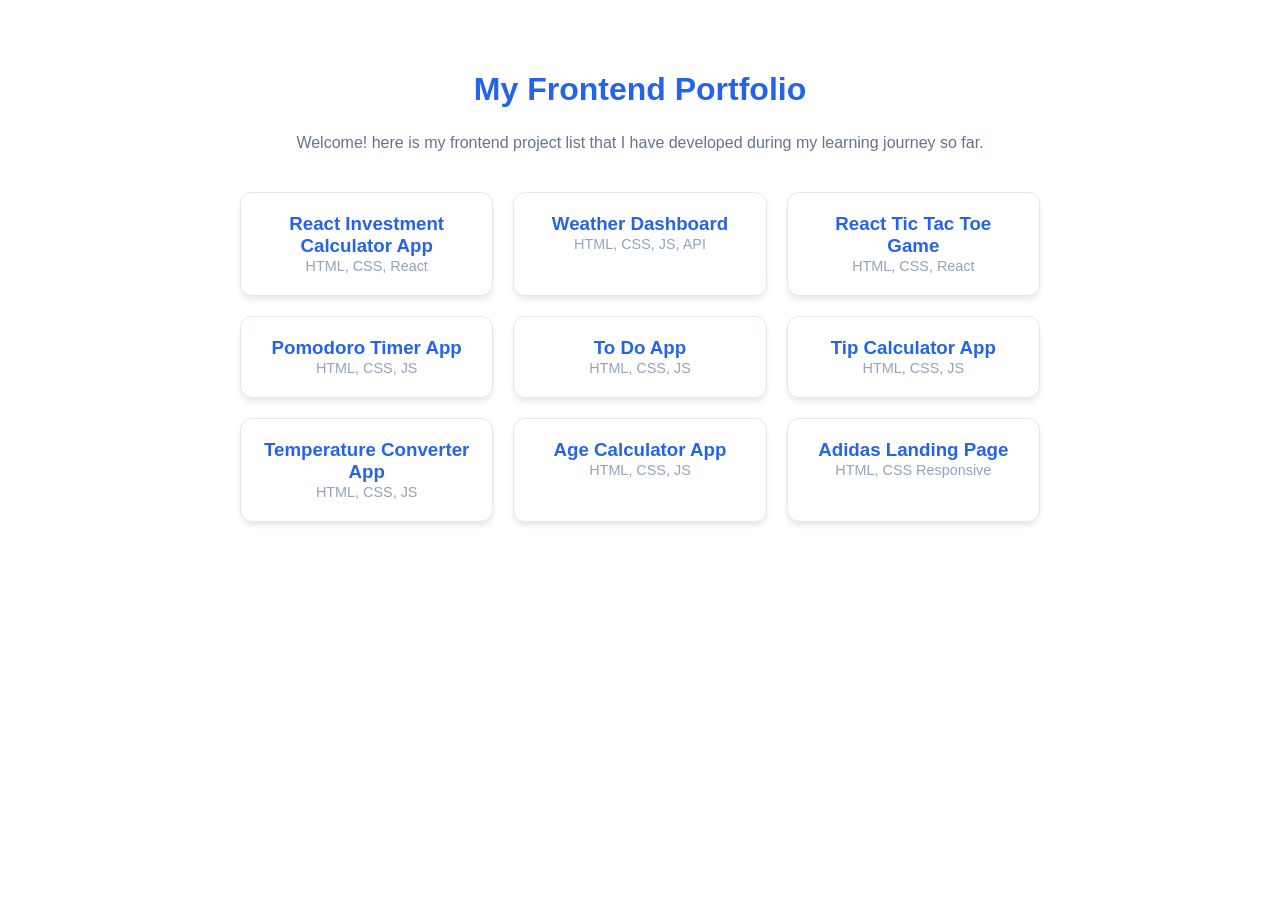
==== index.html @ 5efa8855 "Update index.html" ====
<!DOCTYPE html>
<html lang="en" dir="ltr">
<head>
    <meta charset="UTF-8">
    <meta name="viewport" content="width=device-width, initial-scale=1.0">
    <title>My Portfolio | Sohaib Alaraby</title>
    <style>
        :root {
            --primary: #2563eb;
            --bg: #f8fafc;
            --text: #1e293b;
        }
        body {
            font-family: 'Segoe UI', Tahoma, Geneva, Verdana, sans-serif;
            background: radial-gradient(#303b37, #1a1f1d)
            color: var(--text);
            display: flex;
            flex-direction: column;
            align-items: center;
            padding: 50px 20px;
            margin: 0;
        }
        h1 { color: var(--primary); margin-bottom: 10px; }
        p { margin-bottom: 40px; color: #64748b; }
        .projects-grid {
            display: grid;
            grid-template-columns: repeat(auto-fit, minmax(250px, 1fr));
            gap: 20px;
            width: 100%;
            max-width: 800px;
        }
        .project-card {
            background: white;
            padding: 20px;
            border-radius: 12px;
            box-shadow: 0 4px 6px -1px rgba(0, 0, 0, 0.1);
            text-decoration: none;
            color: inherit;
            transition: transform 0.2s, box-shadow 0.2s;
            border: 1px solid #e2e8f0;
            text-align: center;
        }
        .project-card:hover {
            transform: translateY(-5px);
            box-shadow: 0 10px 15px -3px rgba(0, 0, 0, 0.1);
            border-color: var(--primary);
        }
        .project-card h3 { margin: 0; color: var(--primary); }
        .project-card span { font-size: 0.9rem; color: #94a3b8; }
    </style>
</head>
<body>

    <h1>My Frontend Portfolio</h1>
    <p>Welcome! here is my frontend project list that I have developed during my learning journey so far. </p>

    <div class="projects-grid">
       <a href="https://sohaibalaraby.github.io/react-investment-calculator/" class="project-card">
            <h3>React Investment Calculator App</h3>
            <span>HTML, CSS, React</span>
        </a>
        <a href="https://sohaibalaraby.github.io/Weather-Dashboard/" class="project-card">
            <h3>Weather Dashboard</h3>
            <span>HTML, CSS, JS, API</span>
        </a>
        <a href="https://sohaibalaraby.github.io/react-tic-tac-toe-game/" class="project-card">
            <h3>React Tic Tac Toe Game</h3>
            <span>HTML, CSS, React</span>
        </a>
        
        <a href="./Pomodoro_Timer/" class="project-card">
            <h3>Pomodoro Timer App</h3>
            <span>HTML, CSS, JS</span>
        </a>
        
        <a href="./To_Do_List/" class="project-card">
            <h3>To Do App</h3>
            <span>HTML, CSS, JS</span>
        </a>
        <a href="./Tip_Calculator/" class="project-card">
            <h3>Tip Calculator App</h3>
            <span>HTML, CSS, JS</span>
        </a>

        <a href="./Temperature_Converter/" class="project-card">
            <h3>Temperature Converter App</h3>
            <span>HTML, CSS, JS</span>
        </a>

        <a href="./Age_Calculator/" class="project-card">
            <h3>Age Calculator App</h3>
            <span>HTML, CSS, JS</span>
        </a>
        <a href="./Adidas_Landingpage/" class="project-card">
            <h3>Adidas Landing Page</h3>
            <span>HTML, CSS Responsive</span>
        </a>
        </div>

</body>

</html>
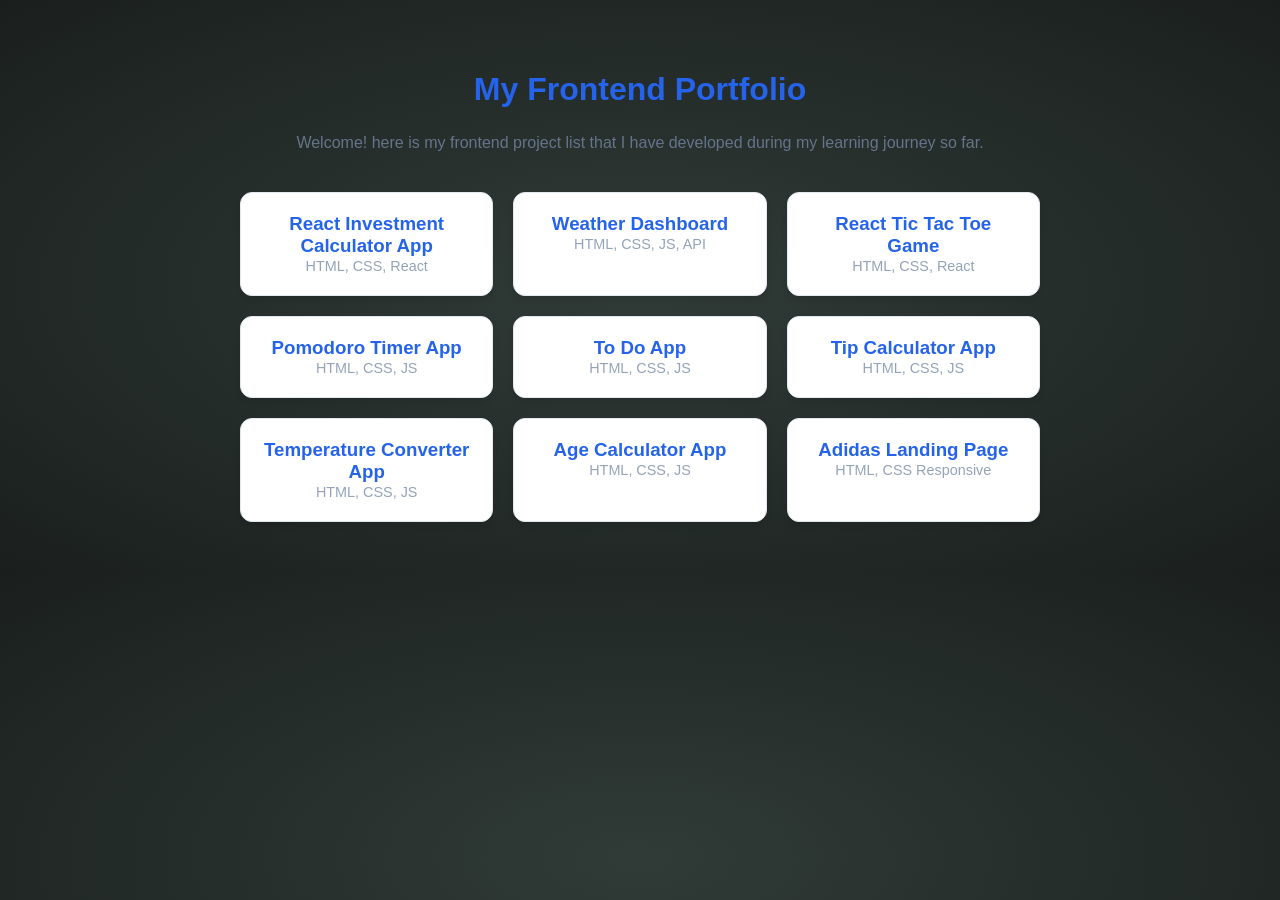
==== commit 39149e2f: "Update index.html" ====
--- a/index.html
+++ b/index.html
@@ -12,7 +12,7 @@
         }
         body {
             font-family: 'Segoe UI', Tahoma, Geneva, Verdana, sans-serif;
-            background: radial-gradient(#303b37, #1a1f1d)
+            background: radial-gradient(#303b37, #1a1f1d);
             color: var(--text);
             display: flex;
             flex-direction: column;
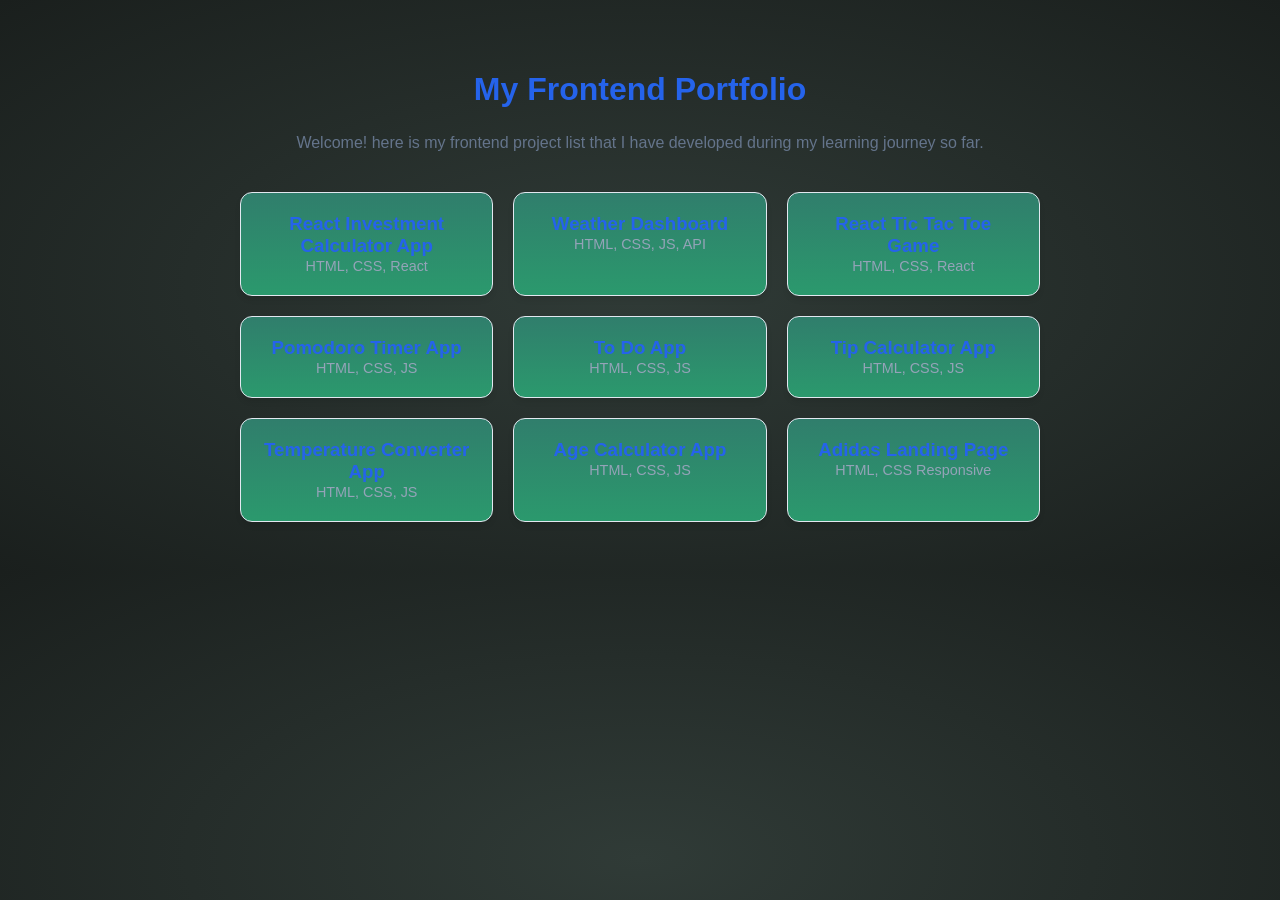
==== commit 7e8c3489: "Update index.html" ====
--- a/index.html
+++ b/index.html
@@ -30,7 +30,7 @@
             max-width: 800px;
         }
         .project-card {
-            background: white;
+             background: linear-gradient(180deg, #307e6c, #2b996d);
             padding: 20px;
             border-radius: 12px;
             box-shadow: 0 4px 6px -1px rgba(0, 0, 0, 0.1);
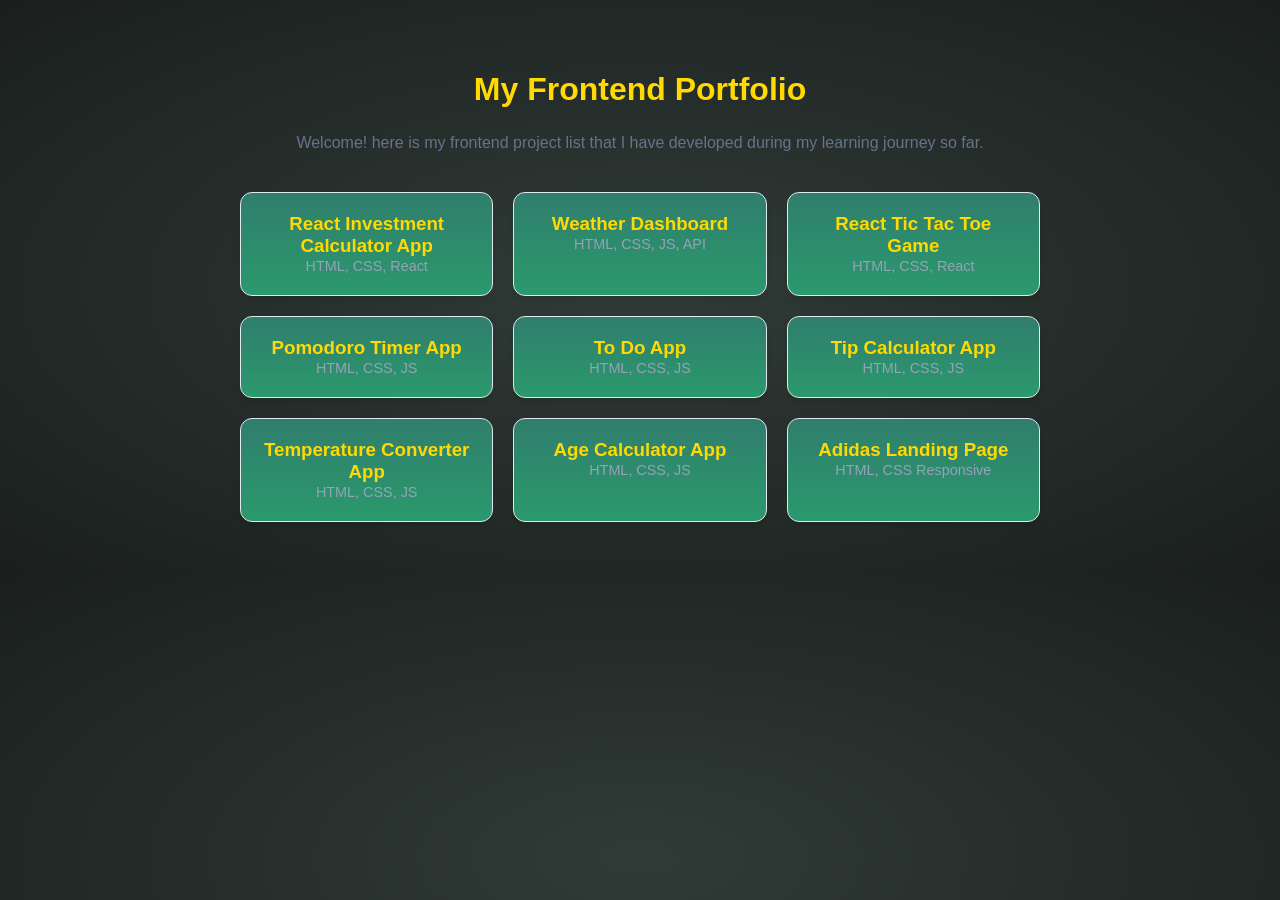
==== commit d25cc66a: "Update index.html" ====
--- a/index.html
+++ b/index.html
@@ -6,9 +6,9 @@
     <title>My Portfolio | Sohaib Alaraby</title>
     <style>
         :root {
-            --primary: #2563eb;
+            --primary: #ffd900;
             --bg: #f8fafc;
-            --text: #1e293b;
+            --text: #ffffff;
         }
         body {
             font-family: 'Segoe UI', Tahoma, Geneva, Verdana, sans-serif;
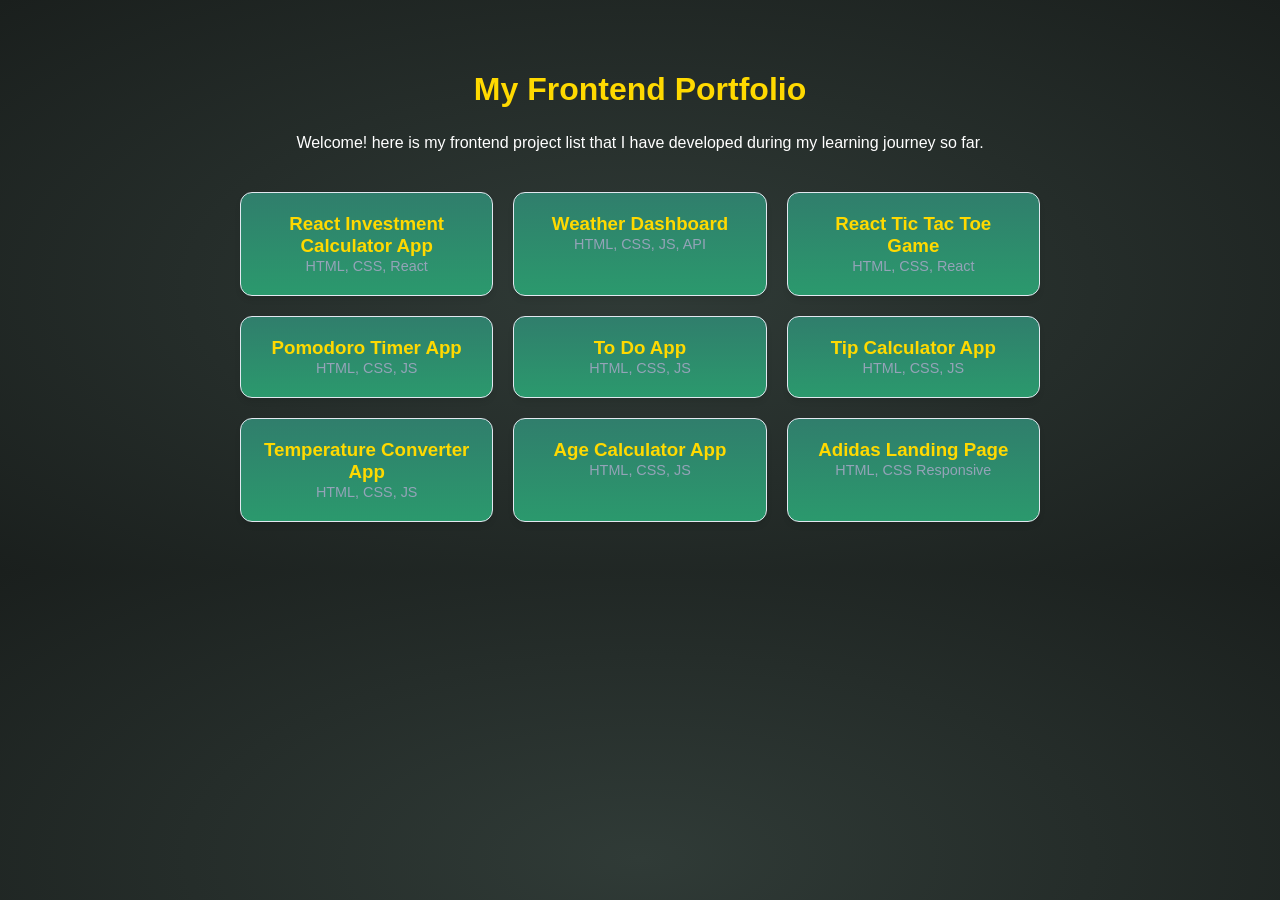
==== commit e513e954: "Update index.html" ====
--- a/index.html
+++ b/index.html
@@ -21,7 +21,7 @@
             margin: 0;
         }
         h1 { color: var(--primary); margin-bottom: 10px; }
-        p { margin-bottom: 40px; color: #64748b; }
+        p { margin-bottom: 40px; }
         .projects-grid {
             display: grid;
             grid-template-columns: repeat(auto-fit, minmax(250px, 1fr));
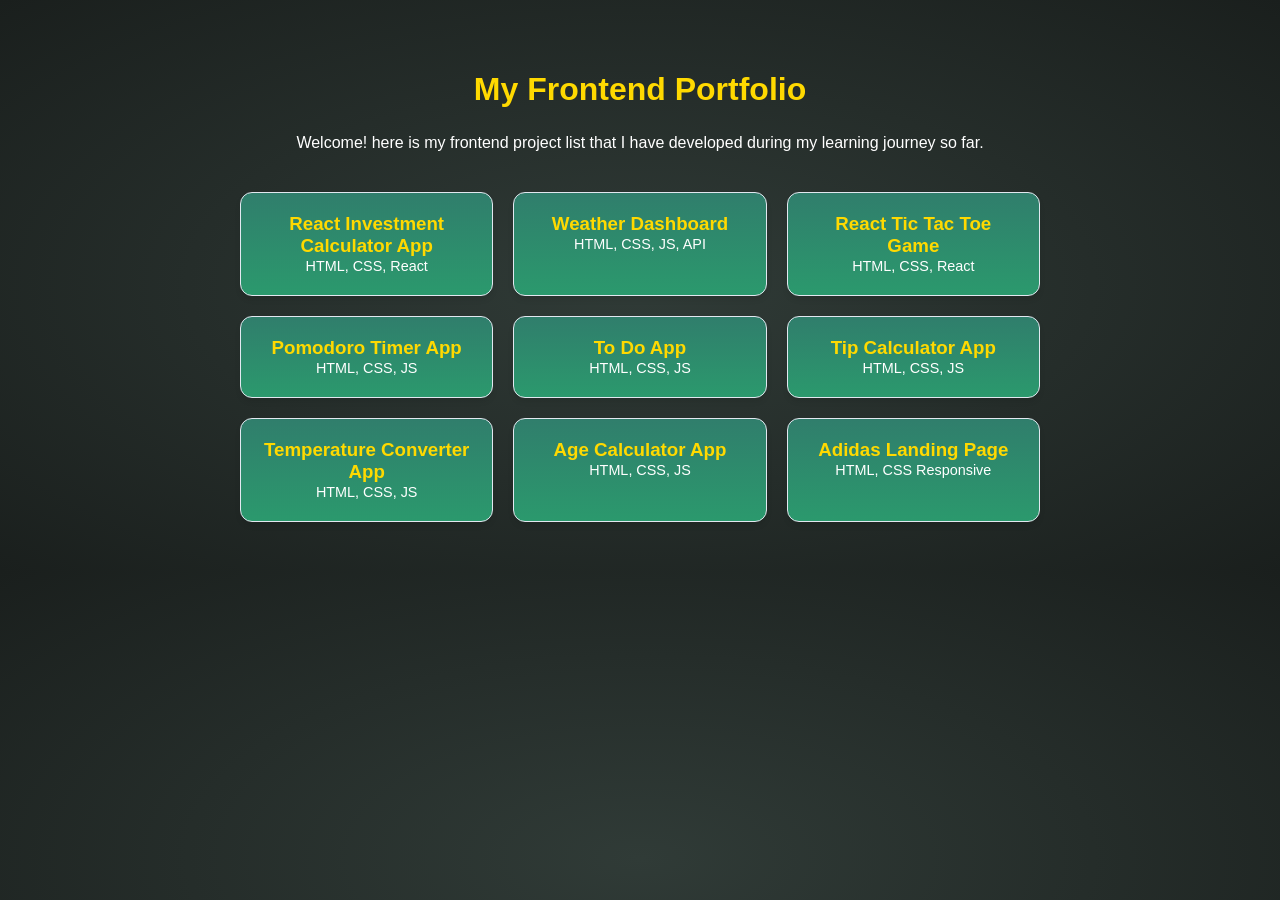
==== commit d7c77837: "Update index.html" ====
--- a/index.html
+++ b/index.html
@@ -21,7 +21,7 @@
             margin: 0;
         }
         h1 { color: var(--primary); margin-bottom: 10px; }
-        p { margin-bottom: 40px; }
+        p { margin-bottom: 40px; color: var(--text);}
         .projects-grid {
             display: grid;
             grid-template-columns: repeat(auto-fit, minmax(250px, 1fr));
@@ -46,7 +46,7 @@
             border-color: var(--primary);
         }
         .project-card h3 { margin: 0; color: var(--primary); }
-        .project-card span { font-size: 0.9rem; color: #94a3b8; }
+        .project-card span { font-size: 0.9rem; color: var(--text); }
     </style>
 </head>
 <body>
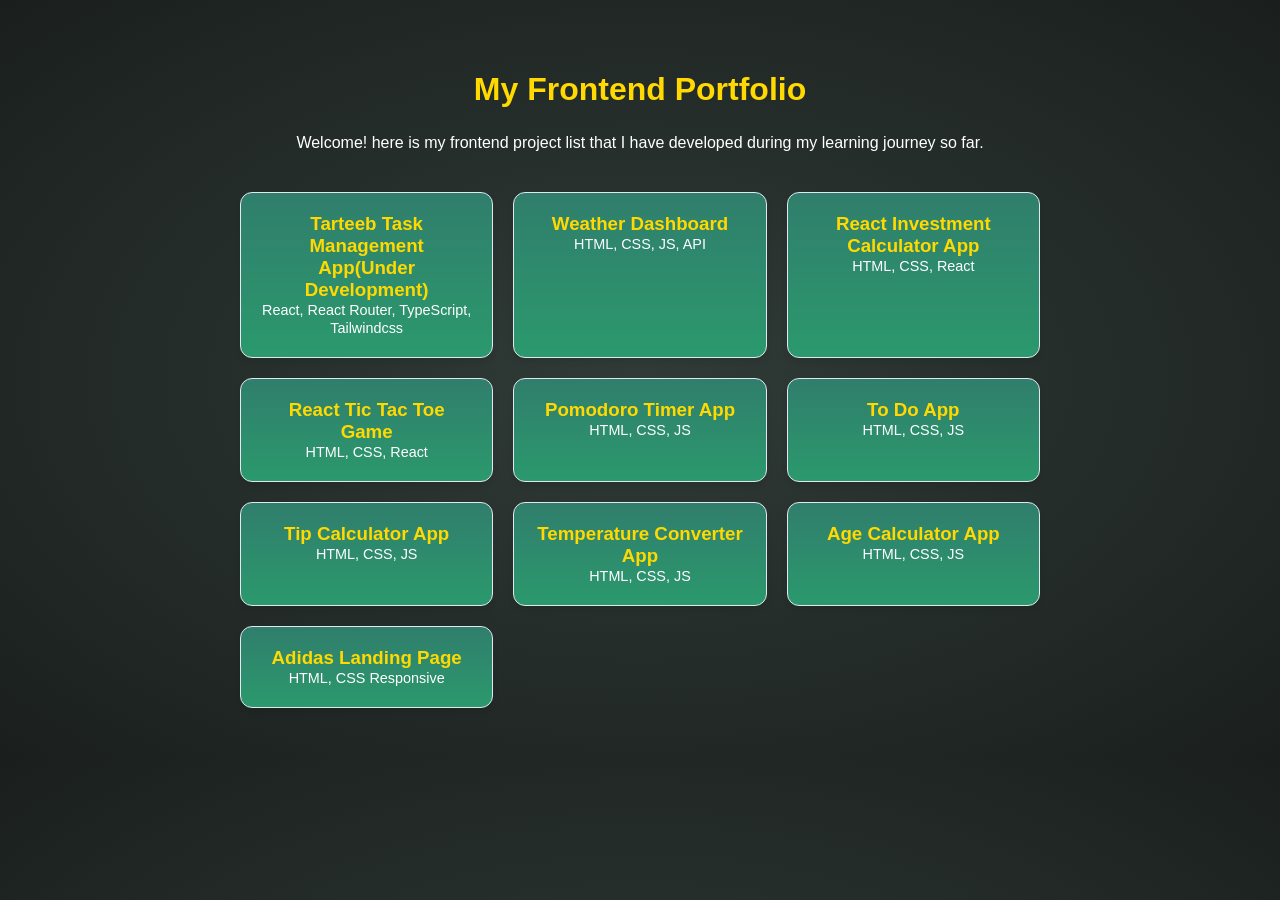
==== commit 2f1a5e6d: "Update index.html add a new project" ====
--- a/index.html
+++ b/index.html
@@ -55,14 +55,19 @@
     <p>Welcome! here is my frontend project list that I have developed during my learning journey so far. </p>
 
     <div class="projects-grid">
-       <a href="https://sohaibalaraby.github.io/react-investment-calculator/" class="project-card">
-            <h3>React Investment Calculator App</h3>
-            <span>HTML, CSS, React</span>
+        <a href="https://tarteeb-task-management-app.vercel.app/" class="project-card">
+            <h3>Tarteeb Task Management App(Under Development)</h3>
+            <span>React, React Router, TypeScript, Tailwindcss</span>
         </a>
         <a href="https://sohaibalaraby.github.io/Weather-Dashboard/" class="project-card">
             <h3>Weather Dashboard</h3>
             <span>HTML, CSS, JS, API</span>
         </a>
+       <a href="https://sohaibalaraby.github.io/react-investment-calculator/" class="project-card">
+            <h3>React Investment Calculator App</h3>
+            <span>HTML, CSS, React</span>
+        </a>
+        
         <a href="https://sohaibalaraby.github.io/react-tic-tac-toe-game/" class="project-card">
             <h3>React Tic Tac Toe Game</h3>
             <span>HTML, CSS, React</span>
